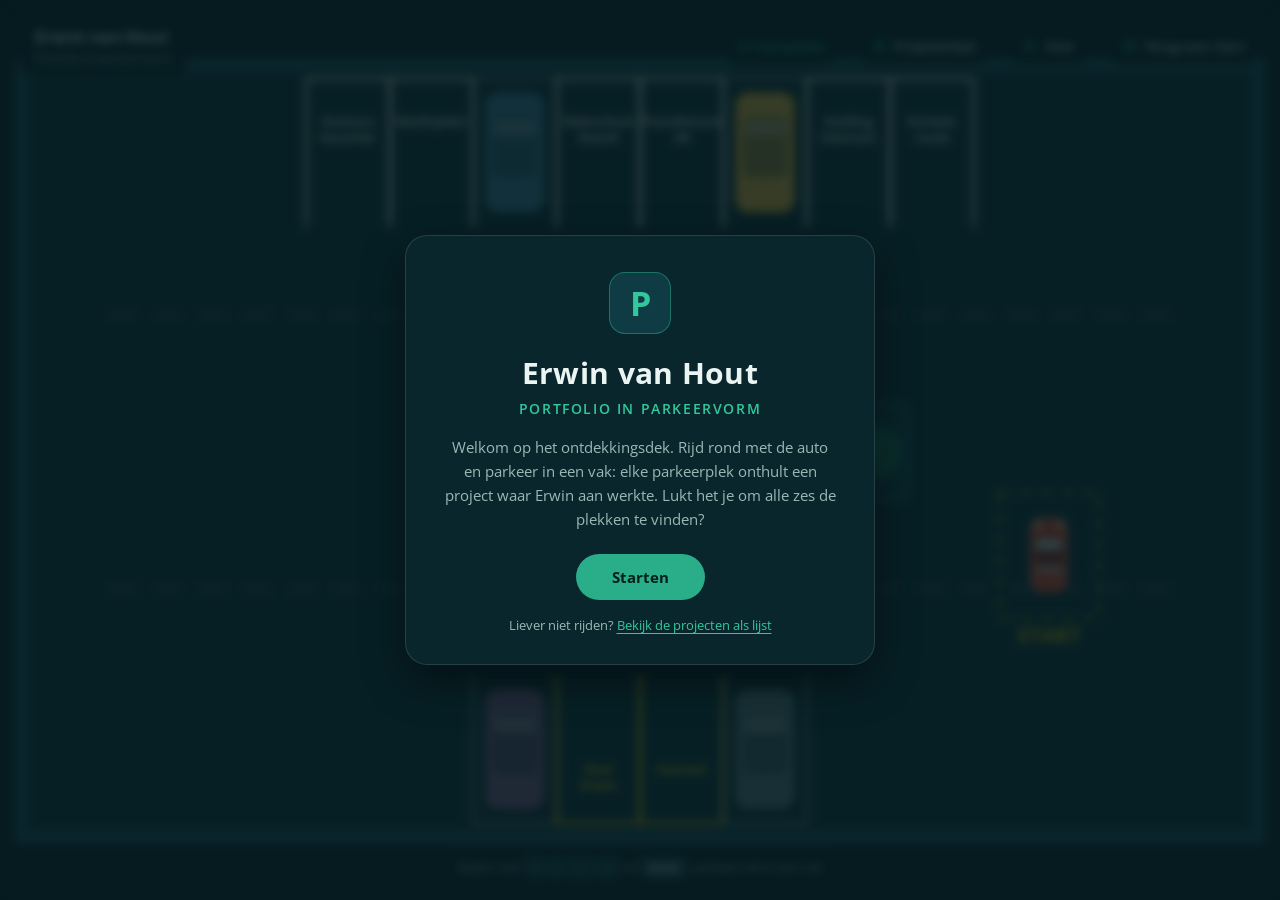
==== index.html @ 4b35030c "Portfolio-parkeerspel voor Erwin van Hout Verkennend parkeerspel als portfoliosite: rijd over een pa" ====
<!DOCTYPE html>
<html lang="nl">
<head>
  <meta charset="UTF-8">
  <meta name="viewport" content="width=device-width, initial-scale=1.0, viewport-fit=cover">
  <title>Erwin van Hout | Portfolio in parkeervorm</title>
  <meta name="description" content="Portfolio van Erwin van Hout. Rijd rond op het parkeerdek, parkeer in een vak en ontdek per plek een parkeerproject.">
  <link rel="icon" href="data:image/svg+xml,%3Csvg xmlns='http://www.w3.org/2000/svg' viewBox='0 0 64 64'%3E%3Crect width='64' height='64' rx='14' fill='%2309262d'/%3E%3Ctext x='32' y='44' font-family='Arial' font-size='36' font-weight='700' fill='%232aad89' text-anchor='middle'%3EP%3C/text%3E%3C/svg%3E">
  <link rel="preconnect" href="https://fonts.googleapis.com">
  <link rel="preconnect" href="https://fonts.gstatic.com" crossorigin>
  <link href="https://fonts.googleapis.com/css2?family=Open+Sans:wght@400;600;700&display=swap" rel="stylesheet">
  <link rel="stylesheet" href="css/style.css">
</head>
<body>

  <canvas id="scene"></canvas>

  <header class="topbar">
    <div class="brand">
      <strong>Erwin van Hout</strong>
      <span>Portfolio in parkeervorm</span>
    </div>
    <div class="spacer"></div>
    <span class="pill progress" id="progress">0 / 6 projecten</span>
    <button class="pill" id="btn-list" type="button">
      <svg viewBox="0 0 24 24" fill="none" stroke-width="2.4" stroke-linecap="round"><path d="M8 6h13M8 12h13M8 18h13M3.5 6h.01M3.5 12h.01M3.5 18h.01"/></svg>
      <span class="pill-label">Projectenlijst</span>
    </button>
    <button class="pill" id="btn-over" type="button">
      <svg viewBox="0 0 24 24" fill="none" stroke-width="2.4" stroke-linecap="round"><circle cx="12" cy="8" r="3.4"/><path d="M5 20c.8-3.6 3.6-5.4 7-5.4s6.2 1.8 7 5.4"/></svg>
      <span class="pill-label">Over</span>
    </button>
    <button class="pill" id="btn-reset" type="button" title="Auto terug naar start (R)">
      <svg viewBox="0 0 24 24" fill="none" stroke-width="2.4" stroke-linecap="round" stroke-linejoin="round"><path d="M20 11a8 8 0 1 0 .4 4"/><path d="M20 4v7h-7"/></svg>
      <span class="pill-label">Terug naar start</span>
    </button>
  </header>

  <div class="hintbar">
    <span class="hint-keys">Rijden met <kbd>&#8593;</kbd><kbd>&#8595;</kbd><kbd>&#8592;</kbd><kbd>&#8594;</kbd> of <kbd>WASD</kbd>, parkeer stil in een vak</span>
    <span class="hint-touch">Rijd met de knoppen en parkeer stil in een vak</span>
  </div>

  <div class="touch-controls">
    <div class="tc-group">
      <button class="tc-btn" id="tc-left" type="button" aria-label="Stuur links">
        <svg viewBox="0 0 24 24" fill="none" stroke-width="2.6" stroke-linecap="round" stroke-linejoin="round"><path d="M15 5l-7 7 7 7"/></svg>
      </button>
      <button class="tc-btn" id="tc-right" type="button" aria-label="Stuur rechts">
        <svg viewBox="0 0 24 24" fill="none" stroke-width="2.6" stroke-linecap="round" stroke-linejoin="round"><path d="M9 5l7 7-7 7"/></svg>
      </button>
    </div>
    <div class="tc-group">
      <button class="tc-btn" id="tc-down" type="button" aria-label="Achteruit">
        <svg viewBox="0 0 24 24" fill="none" stroke-width="2.6" stroke-linecap="round" stroke-linejoin="round"><path d="M5 9l7 7 7-7"/></svg>
      </button>
      <button class="tc-btn" id="tc-up" type="button" aria-label="Vooruit">
        <svg viewBox="0 0 24 24" fill="none" stroke-width="2.6" stroke-linecap="round" stroke-linejoin="round"><path d="M5 15l7-7 7 7"/></svg>
      </button>
    </div>
  </div>

  <div class="intro" id="intro">
    <div class="intro-card">
      <div class="intro-p">P</div>
      <h1>Erwin van Hout</h1>
      <p class="intro-sub">Portfolio in parkeervorm</p>
      <p class="uitleg">Welkom op het ontdekkingsdek. Rijd rond met de auto en parkeer in een vak: elke parkeerplek onthult een project waar Erwin aan werkte. Lukt het je om alle zes de plekken te vinden?</p>
      <button class="btn-primary" id="btn-start" type="button">Starten</button>
      <span class="intro-alt">Liever niet rijden? <a href="#" id="intro-list">Bekijk de projecten als lijst</a></span>
    </div>
  </div>

  <div class="backdrop" id="backdrop" hidden>

    <div class="modal" id="modal-project" hidden>
      <button class="modal-close" type="button" data-close aria-label="Sluiten">
        <svg viewBox="0 0 24 24" fill="none" stroke-width="2.6" stroke-linecap="round"><path d="M5 5l14 14M19 5L5 19"/></svg>
      </button>
      <h2 id="proj-titel"></h2>
      <p class="meta" id="proj-meta"></p>
      <span class="rol" id="proj-rol"></span>
      <p class="tekst" id="proj-tekst"></p>
      <div class="chips" id="proj-tags"></div>
      <div class="doorrijden">
        <button class="btn-primary" type="button" data-close>Verder rijden</button>
      </div>
    </div>

    <div class="modal" id="modal-list" hidden>
      <button class="modal-close" type="button" data-close aria-label="Sluiten">
        <svg viewBox="0 0 24 24" fill="none" stroke-width="2.6" stroke-linecap="round"><path d="M5 5l14 14M19 5L5 19"/></svg>
      </button>
      <h2>Projecten</h2>
      <p class="meta">Klik op een project voor meer informatie</p>
      <ul id="project-list"></ul>
    </div>

    <div class="modal" id="modal-over" hidden>
      <button class="modal-close" type="button" data-close aria-label="Sluiten">
        <svg viewBox="0 0 24 24" fill="none" stroke-width="2.6" stroke-linecap="round"><path d="M5 5l14 14M19 5L5 19"/></svg>
      </button>
      <h2>Over Erwin</h2>
      <p class="tekst" id="over-tekst"></p>
      <div class="doorrijden">
        <button class="btn-primary" type="button" data-close>Verder rijden</button>
      </div>
    </div>

    <div class="modal" id="modal-contact" hidden>
      <button class="modal-close" type="button" data-close aria-label="Sluiten">
        <svg viewBox="0 0 24 24" fill="none" stroke-width="2.6" stroke-linecap="round"><path d="M5 5l14 14M19 5L5 19"/></svg>
      </button>
      <h2>Contact</h2>
      <p class="tekst" id="contact-tekst"></p>
      <div class="doorrijden">
        <button class="btn-primary" type="button" data-close>Verder rijden</button>
      </div>
    </div>

  </div>

  <div class="toast" id="toast" hidden>Alle projecten bekeken, bedankt voor je bezoek</div>

  <script src="js/projects.js"></script>
  <script src="js/game.js"></script>
</body>
</html>
---- css/style.css ----
:root {
  --petrol: #09262d;
  --petrol-deep: #061b21;
  --petrol-2: #0f3b45;
  --mint: #2aad89;
  --mint-bright: #33c79c;
  --yellow: #ffda00;
  --spark-red: #de4528;
  --text: #eaf4f2;
  --muted: #9db8b4;
  --line: rgba(255, 255, 255, 0.12);
  --radius: 16px;
  --shadow: 0 16px 44px rgba(0, 0, 0, 0.45);
}

* { box-sizing: border-box; }
html, body {
  margin: 0;
  padding: 0;
  height: 100%;
  overflow: hidden;
}

body {
  font-family: "Open Sans", -apple-system, BlinkMacSystemFont, "Segoe UI", Roboto, Helvetica, Arial, sans-serif;
  background: var(--petrol-deep);
  color: var(--text);
  -webkit-font-smoothing: antialiased;
}

#scene {
  position: fixed;
  inset: 0;
  width: 100%;
  height: 100%;
  display: block;
  touch-action: none;
}

/* ---------- bovenbalk ---------- */
.topbar {
  position: fixed;
  top: 0;
  left: 0;
  right: 0;
  display: flex;
  align-items: center;
  gap: 12px;
  padding: 14px 18px;
  pointer-events: none;
  z-index: 20;
}

.brand {
  display: flex;
  flex-direction: column;
  gap: 1px;
  pointer-events: auto;
  background: rgba(6, 27, 33, 0.82);
  border: 1px solid var(--line);
  border-radius: var(--radius);
  padding: 10px 16px;
  backdrop-filter: blur(6px);
}

.brand strong {
  font-size: 17px;
  letter-spacing: 0.2px;
}

.brand span {
  font-size: 12px;
  color: var(--muted);
}

.topbar .spacer { flex: 1; }

.pill {
  pointer-events: auto;
  display: inline-flex;
  align-items: center;
  gap: 8px;
  background: rgba(6, 27, 33, 0.82);
  border: 1px solid var(--line);
  border-radius: 999px;
  color: var(--text);
  font: 600 13px "Open Sans", sans-serif;
  padding: 10px 16px;
  cursor: pointer;
  backdrop-filter: blur(6px);
  transition: border-color 0.15s ease, background 0.15s ease;
}

.pill:hover {
  border-color: var(--mint);
  background: rgba(15, 59, 69, 0.9);
}

.pill svg {
  width: 15px;
  height: 15px;
  stroke: var(--mint-bright);
}

.pill.progress {
  cursor: default;
  color: var(--mint-bright);
}

.pill.progress:hover { border-color: var(--line); background: rgba(6, 27, 33, 0.82); }

/* ---------- hintbalk ---------- */
.hintbar {
  position: fixed;
  bottom: 14px;
  left: 50%;
  transform: translateX(-50%);
  background: rgba(6, 27, 33, 0.82);
  border: 1px solid var(--line);
  border-radius: 999px;
  padding: 9px 18px;
  font-size: 12.5px;
  color: var(--muted);
  z-index: 20;
  white-space: nowrap;
  backdrop-filter: blur(6px);
}

.hintbar kbd {
  font-family: inherit;
  font-size: 11px;
  font-weight: 700;
  color: var(--text);
  background: var(--petrol-2);
  border: 1px solid rgba(255, 255, 255, 0.18);
  border-radius: 5px;
  padding: 2px 6px;
  margin: 0 1px;
}

.hint-touch { display: none; }

/* ---------- aanraakbediening ---------- */
.touch-controls {
  display: none;
  position: fixed;
  bottom: 64px;
  left: 0;
  right: 0;
  z-index: 20;
  pointer-events: none;
  justify-content: space-between;
  padding: 0 22px;
}

.tc-group {
  display: flex;
  gap: 14px;
}

.tc-btn {
  pointer-events: auto;
  width: 64px;
  height: 64px;
  border-radius: 50%;
  border: 1px solid rgba(255, 255, 255, 0.22);
  background: rgba(9, 38, 45, 0.75);
  color: var(--text);
  display: flex;
  align-items: center;
  justify-content: center;
  touch-action: none;
  -webkit-user-select: none;
  user-select: none;
}

.tc-btn:active {
  background: rgba(42, 173, 137, 0.45);
  border-color: var(--mint-bright);
}

.tc-btn svg {
  width: 26px;
  height: 26px;
  stroke: var(--text);
  pointer-events: none;
}

@media (pointer: coarse) {
  .touch-controls { display: flex; }
  .hint-keys { display: none; }
  .hint-touch { display: inline; }
}

/* ---------- intro ---------- */
.intro {
  position: fixed;
  inset: 0;
  z-index: 40;
  display: flex;
  align-items: center;
  justify-content: center;
  background: rgba(6, 27, 33, 0.78);
  backdrop-filter: blur(5px);
  padding: 20px;
}

.intro-card {
  max-width: 470px;
  background: var(--petrol);
  border: 1px solid var(--line);
  border-radius: 22px;
  box-shadow: var(--shadow);
  padding: 36px 38px 30px;
  text-align: center;
}

.intro-p {
  width: 62px;
  height: 62px;
  margin: 0 auto 18px;
  border-radius: 16px;
  background: var(--petrol-2);
  border: 1px solid rgba(42, 173, 137, 0.5);
  display: flex;
  align-items: center;
  justify-content: center;
  font-size: 34px;
  font-weight: 700;
  color: var(--mint-bright);
}

.intro-card h1 {
  margin: 0 0 6px;
  font-size: 30px;
  letter-spacing: 0.3px;
}

.intro-sub {
  margin: 0 0 18px;
  color: var(--mint-bright);
  font-size: 14px;
  font-weight: 600;
  text-transform: uppercase;
  letter-spacing: 1.6px;
}

.intro-card p.uitleg {
  margin: 0 0 22px;
  color: var(--muted);
  font-size: 14.5px;
  line-height: 1.65;
}

.btn-primary {
  display: inline-block;
  background: var(--mint);
  color: #05201a;
  border: none;
  border-radius: 999px;
  font: 700 15px "Open Sans", sans-serif;
  padding: 13px 36px;
  cursor: pointer;
  transition: background 0.15s ease, transform 0.1s ease;
}

.btn-primary:hover { background: var(--mint-bright); }
.btn-primary:active { transform: scale(0.97); }

.intro-alt {
  display: block;
  margin-top: 16px;
  font-size: 13px;
  color: var(--muted);
}

.intro-alt a {
  color: var(--mint-bright);
  text-decoration: underline;
  text-underline-offset: 3px;
}

/* ---------- modals ---------- */
.backdrop {
  position: fixed;
  inset: 0;
  z-index: 30;
  background: rgba(4, 16, 20, 0.62);
  backdrop-filter: blur(3px);
  display: flex;
  align-items: center;
  justify-content: center;
  padding: 20px;
}

.modal {
  width: 100%;
  max-width: 460px;
  max-height: 84vh;
  overflow-y: auto;
  background: var(--petrol);
  border: 1px solid var(--line);
  border-radius: 20px;
  box-shadow: var(--shadow);
  padding: 26px 28px 24px;
  position: relative;
}

.modal h2 {
  margin: 0 0 4px;
  font-size: 21px;
  padding-right: 34px;
}

.modal .meta {
  color: var(--mint-bright);
  font-size: 13px;
  font-weight: 600;
  margin: 0 0 14px;
}

.modal .rol {
  display: inline-block;
  font-size: 12px;
  font-weight: 700;
  text-transform: uppercase;
  letter-spacing: 1px;
  color: var(--yellow);
  margin: 0 0 10px;
}

.modal p.tekst {
  margin: 0 0 16px;
  font-size: 14.5px;
  line-height: 1.7;
  color: var(--text);
}

.chips { display: flex; flex-wrap: wrap; gap: 8px; }

.chip {
  font-size: 12px;
  font-weight: 600;
  color: var(--mint-bright);
  background: rgba(42, 173, 137, 0.12);
  border: 1px solid rgba(42, 173, 137, 0.4);
  border-radius: 999px;
  padding: 4px 12px;
}

.chip-warn {
  color: var(--yellow);
  background: rgba(255, 218, 0, 0.08);
  border-color: rgba(255, 218, 0, 0.4);
}

.modal-close {
  position: absolute;
  top: 14px;
  right: 14px;
  width: 34px;
  height: 34px;
  border-radius: 50%;
  border: 1px solid var(--line);
  background: transparent;
  color: var(--muted);
  cursor: pointer;
  display: flex;
  align-items: center;
  justify-content: center;
}

.modal-close:hover { border-color: var(--mint); color: var(--text); }
.modal-close svg { width: 14px; height: 14px; stroke: currentColor; }

.modal .doorrijden {
  margin-top: 18px;
  text-align: right;
}

/* projectenlijst */
#project-list {
  list-style: none;
  margin: 12px 0 0;
  padding: 0;
  display: flex;
  flex-direction: column;
  gap: 8px;
}

.list-item {
  width: 100%;
  display: flex;
  justify-content: space-between;
  align-items: center;
  gap: 12px;
  text-align: left;
  background: var(--petrol-2);
  border: 1px solid var(--line);
  border-radius: 12px;
  color: var(--text);
  font: 600 14px "Open Sans", sans-serif;
  padding: 13px 16px;
  cursor: pointer;
  transition: border-color 0.15s ease;
}

.list-item:hover { border-color: var(--mint); }

.list-meta {
  flex-shrink: 0;
  font-size: 12px;
  font-weight: 600;
  color: var(--muted);
}

.list-done { color: var(--mint-bright); }

/* ---------- melding ---------- */
.toast {
  position: fixed;
  top: 76px;
  left: 50%;
  transform: translateX(-50%);
  z-index: 35;
  background: var(--mint);
  color: #05201a;
  font: 700 14px "Open Sans", sans-serif;
  border-radius: 999px;
  padding: 12px 24px;
  box-shadow: var(--shadow);
}

[hidden] { display: none !important; }

@media (max-width: 640px) {
  .topbar { flex-wrap: wrap; row-gap: 8px; }
  .brand strong { font-size: 14px; white-space: nowrap; }
  .brand span { display: none; }
  .pill { padding: 9px 12px; font-size: 12px; }
  .pill .pill-label { display: none; }
  .intro-card { padding: 28px 24px 24px; }
  .intro-card h1 { font-size: 24px; }
}
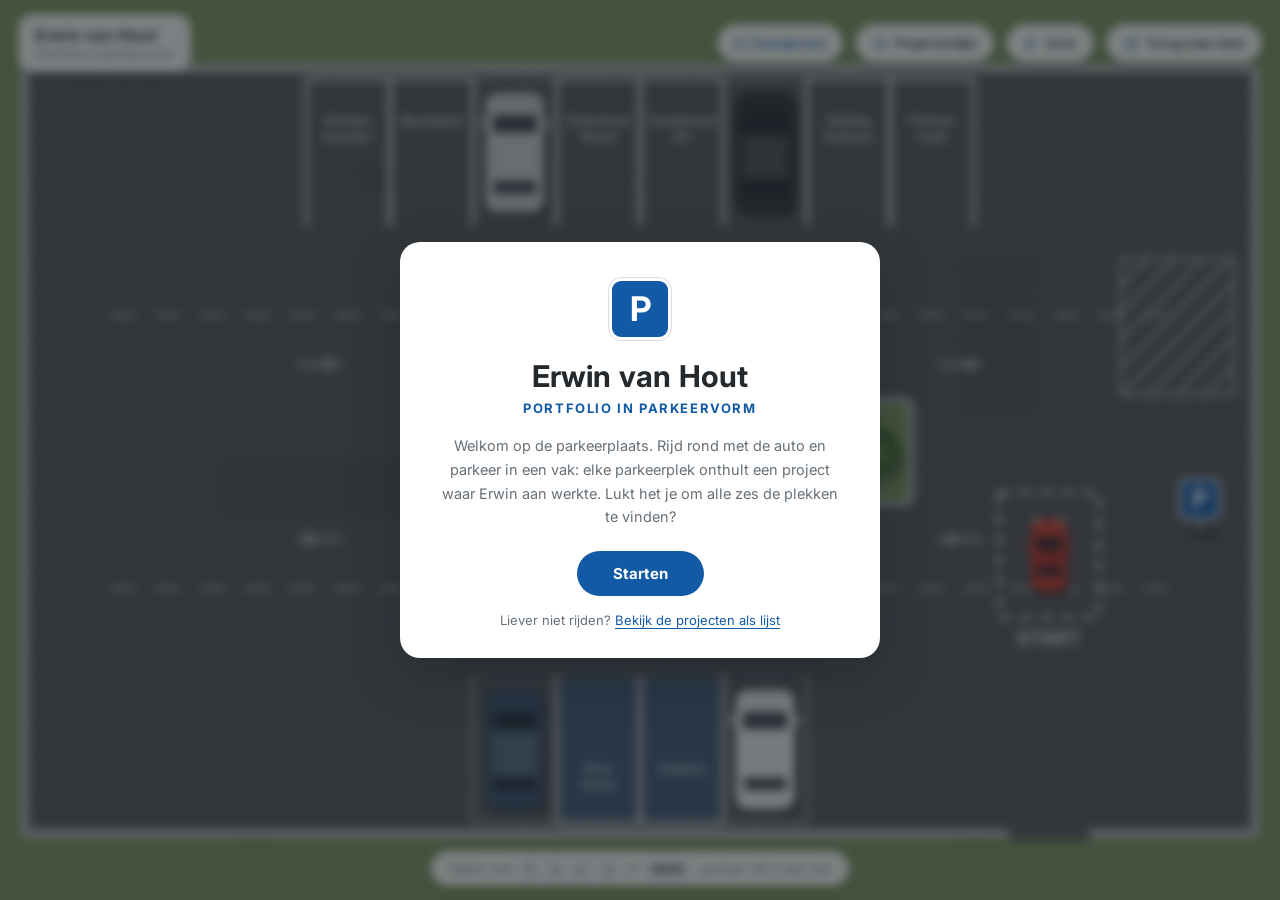
==== commit b73c5e9b: "Realistische stijl en uitgebreide projectpagina's Eigen visuele identiteit los van parkeerpuzzel: gr" ====
--- a/index.html
+++ b/index.html
@@ -4,11 +4,11 @@
   <meta charset="UTF-8">
   <meta name="viewport" content="width=device-width, initial-scale=1.0, viewport-fit=cover">
   <title>Erwin van Hout | Portfolio in parkeervorm</title>
-  <meta name="description" content="Portfolio van Erwin van Hout. Rijd rond op het parkeerdek, parkeer in een vak en ontdek per plek een parkeerproject.">
-  <link rel="icon" href="data:image/svg+xml,%3Csvg xmlns='http://www.w3.org/2000/svg' viewBox='0 0 64 64'%3E%3Crect width='64' height='64' rx='14' fill='%2309262d'/%3E%3Ctext x='32' y='44' font-family='Arial' font-size='36' font-weight='700' fill='%232aad89' text-anchor='middle'%3EP%3C/text%3E%3C/svg%3E">
+  <meta name="description" content="Portfolio van Erwin van Hout. Rijd rond over de parkeerplaats, parkeer in een vak en ontdek per plek een parkeerproject.">
+  <link rel="icon" href="data:image/svg+xml,%3Csvg xmlns='http://www.w3.org/2000/svg' viewBox='0 0 64 64'%3E%3Crect width='64' height='64' rx='12' fill='%231259a6'/%3E%3Ctext x='32' y='45' font-family='Arial' font-size='38' font-weight='700' fill='%23ffffff' text-anchor='middle'%3EP%3C/text%3E%3C/svg%3E">
   <link rel="preconnect" href="https://fonts.googleapis.com">
   <link rel="preconnect" href="https://fonts.gstatic.com" crossorigin>
-  <link href="https://fonts.googleapis.com/css2?family=Open+Sans:wght@400;600;700&display=swap" rel="stylesheet">
+  <link href="https://fonts.googleapis.com/css2?family=Inter:wght@400;500;600;700&display=swap" rel="stylesheet">
   <link rel="stylesheet" href="css/style.css">
 </head>
 <body>
@@ -65,7 +65,7 @@
       <div class="intro-p">P</div>
       <h1>Erwin van Hout</h1>
       <p class="intro-sub">Portfolio in parkeervorm</p>
-      <p class="uitleg">Welkom op het ontdekkingsdek. Rijd rond met de auto en parkeer in een vak: elke parkeerplek onthult een project waar Erwin aan werkte. Lukt het je om alle zes de plekken te vinden?</p>
+      <p class="uitleg">Welkom op de parkeerplaats. Rijd rond met de auto en parkeer in een vak: elke parkeerplek onthult een project waar Erwin aan werkte. Lukt het je om alle zes de plekken te vinden?</p>
       <button class="btn-primary" id="btn-start" type="button">Starten</button>
       <span class="intro-alt">Liever niet rijden? <a href="#" id="intro-list">Bekijk de projecten als lijst</a></span>
     </div>
@@ -73,17 +73,35 @@
 
   <div class="backdrop" id="backdrop" hidden>
 
-    <div class="modal" id="modal-project" hidden>
+    <div class="modal modal-wide" id="modal-project" hidden>
       <button class="modal-close" type="button" data-close aria-label="Sluiten">
         <svg viewBox="0 0 24 24" fill="none" stroke-width="2.6" stroke-linecap="round"><path d="M5 5l14 14M19 5L5 19"/></svg>
       </button>
-      <h2 id="proj-titel"></h2>
-      <p class="meta" id="proj-meta"></p>
-      <span class="rol" id="proj-rol"></span>
-      <p class="tekst" id="proj-tekst"></p>
-      <div class="chips" id="proj-tags"></div>
-      <div class="doorrijden">
-        <button class="btn-primary" type="button" data-close>Verder rijden</button>
+      <div class="proj-hero">
+        <div class="proj-icon" id="proj-icon"></div>
+        <div>
+          <span class="rol" id="proj-rol"></span>
+          <h2 id="proj-titel"></h2>
+          <p class="meta" id="proj-meta"></p>
+        </div>
+      </div>
+      <div class="proj-body">
+        <p class="lead" id="proj-intro"></p>
+        <dl class="facts" id="proj-facts"></dl>
+        <h3>De opgave</h3>
+        <p class="blok" id="proj-opgave"></p>
+        <h3>De aanpak</h3>
+        <p class="blok" id="proj-aanpak"></p>
+        <h3>Het resultaat</h3>
+        <p class="blok" id="proj-resultaat"></p>
+        <h3>Kenmerken</h3>
+        <ul class="kenmerken" id="proj-kenmerken"></ul>
+        <div class="chips" id="proj-tags"></div>
+        <div class="proj-nav">
+          <button class="btn-ghost" id="proj-prev" type="button">Vorig project</button>
+          <button class="btn-primary" type="button" data-close>Verder rijden</button>
+          <button class="btn-ghost" id="proj-next" type="button">Volgend project</button>
+        </div>
       </div>
     </div>
 
--- a/css/style.css
+++ b/css/style.css
@@ -1,16 +1,18 @@
 :root {
-  --petrol: #09262d;
-  --petrol-deep: #061b21;
-  --petrol-2: #0f3b45;
-  --mint: #2aad89;
-  --mint-bright: #33c79c;
-  --yellow: #ffda00;
-  --spark-red: #de4528;
-  --text: #eaf4f2;
-  --muted: #9db8b4;
-  --line: rgba(255, 255, 255, 0.12);
-  --radius: 16px;
-  --shadow: 0 16px 44px rgba(0, 0, 0, 0.45);
+  --blauw: #1259a6;
+  --blauw-donker: #0d4278;
+  --blauw-licht: #e8f0f9;
+  --tekst: #24292e;
+  --gedempt: #667077;
+  --kaart: #ffffff;
+  --lijn: #d9dee2;
+  --veld: #f1f3f5;
+  --geel-warn: #fdf3d4;
+  --geel-warn-rand: #e3c25e;
+  --geel-warn-tekst: #7d6216;
+  --radius: 14px;
+  --shadow: 0 18px 50px rgba(15, 23, 32, 0.28);
+  --shadow-sm: 0 4px 14px rgba(15, 23, 32, 0.14);
 }
 
 * { box-sizing: border-box; }
@@ -22,9 +24,9 @@
 }
 
 body {
-  font-family: "Open Sans", -apple-system, BlinkMacSystemFont, "Segoe UI", Roboto, Helvetica, Arial, sans-serif;
-  background: var(--petrol-deep);
-  color: var(--text);
+  font-family: "Inter", -apple-system, BlinkMacSystemFont, "Segoe UI", Roboto, Helvetica, Arial, sans-serif;
+  background: #79945c;
+  color: var(--tekst);
   -webkit-font-smoothing: antialiased;
 }
 
@@ -56,21 +58,21 @@
   flex-direction: column;
   gap: 1px;
   pointer-events: auto;
-  background: rgba(6, 27, 33, 0.82);
-  border: 1px solid var(--line);
+  background: rgba(255, 255, 255, 0.94);
+  border: 1px solid var(--lijn);
   border-radius: var(--radius);
   padding: 10px 16px;
-  backdrop-filter: blur(6px);
+  box-shadow: var(--shadow-sm);
 }
 
 .brand strong {
-  font-size: 17px;
+  font-size: 16px;
   letter-spacing: 0.2px;
 }
 
 .brand span {
   font-size: 12px;
-  color: var(--muted);
+  color: var(--gedempt);
 }
 
 .topbar .spacer { flex: 1; }
@@ -80,34 +82,34 @@
   display: inline-flex;
   align-items: center;
   gap: 8px;
-  background: rgba(6, 27, 33, 0.82);
-  border: 1px solid var(--line);
+  background: rgba(255, 255, 255, 0.94);
+  border: 1px solid var(--lijn);
   border-radius: 999px;
-  color: var(--text);
-  font: 600 13px "Open Sans", sans-serif;
+  color: var(--tekst);
+  font: 600 13px "Inter", sans-serif;
   padding: 10px 16px;
   cursor: pointer;
-  backdrop-filter: blur(6px);
+  box-shadow: var(--shadow-sm);
   transition: border-color 0.15s ease, background 0.15s ease;
 }
 
 .pill:hover {
-  border-color: var(--mint);
-  background: rgba(15, 59, 69, 0.9);
+  border-color: var(--blauw);
+  background: #ffffff;
 }
 
 .pill svg {
   width: 15px;
   height: 15px;
-  stroke: var(--mint-bright);
+  stroke: var(--blauw);
 }
 
 .pill.progress {
   cursor: default;
-  color: var(--mint-bright);
-}
-
-.pill.progress:hover { border-color: var(--line); background: rgba(6, 27, 33, 0.82); }
+  color: var(--blauw);
+}
+
+.pill.progress:hover { border-color: var(--lijn); background: rgba(255, 255, 255, 0.94); }
 
 /* ---------- hintbalk ---------- */
 .hintbar {
@@ -115,24 +117,25 @@
   bottom: 14px;
   left: 50%;
   transform: translateX(-50%);
-  background: rgba(6, 27, 33, 0.82);
-  border: 1px solid var(--line);
+  background: rgba(255, 255, 255, 0.94);
+  border: 1px solid var(--lijn);
   border-radius: 999px;
   padding: 9px 18px;
   font-size: 12.5px;
-  color: var(--muted);
+  color: var(--gedempt);
   z-index: 20;
   white-space: nowrap;
-  backdrop-filter: blur(6px);
+  box-shadow: var(--shadow-sm);
 }
 
 .hintbar kbd {
   font-family: inherit;
   font-size: 11px;
   font-weight: 700;
-  color: var(--text);
-  background: var(--petrol-2);
-  border: 1px solid rgba(255, 255, 255, 0.18);
+  color: var(--tekst);
+  background: var(--veld);
+  border: 1px solid var(--lijn);
+  border-bottom-width: 2px;
   border-radius: 5px;
   padding: 2px 6px;
   margin: 0 1px;
@@ -163,26 +166,29 @@
   width: 64px;
   height: 64px;
   border-radius: 50%;
-  border: 1px solid rgba(255, 255, 255, 0.22);
-  background: rgba(9, 38, 45, 0.75);
-  color: var(--text);
+  border: 1px solid var(--lijn);
+  background: rgba(255, 255, 255, 0.88);
+  color: var(--tekst);
   display: flex;
   align-items: center;
   justify-content: center;
+  box-shadow: var(--shadow-sm);
   touch-action: none;
   -webkit-user-select: none;
   user-select: none;
 }
 
 .tc-btn:active {
-  background: rgba(42, 173, 137, 0.45);
-  border-color: var(--mint-bright);
-}
+  background: var(--blauw);
+  border-color: var(--blauw-donker);
+}
+
+.tc-btn:active svg { stroke: #ffffff; }
 
 .tc-btn svg {
   width: 26px;
   height: 26px;
-  stroke: var(--text);
+  stroke: var(--tekst);
   pointer-events: none;
 }
 
@@ -200,16 +206,15 @@
   display: flex;
   align-items: center;
   justify-content: center;
-  background: rgba(6, 27, 33, 0.78);
+  background: rgba(24, 30, 36, 0.55);
   backdrop-filter: blur(5px);
   padding: 20px;
 }
 
 .intro-card {
-  max-width: 470px;
-  background: var(--petrol);
-  border: 1px solid var(--line);
-  border-radius: 22px;
+  max-width: 480px;
+  background: var(--kaart);
+  border-radius: 20px;
   box-shadow: var(--shadow);
   padding: 36px 38px 30px;
   text-align: center;
@@ -219,63 +224,64 @@
   width: 62px;
   height: 62px;
   margin: 0 auto 18px;
-  border-radius: 16px;
-  background: var(--petrol-2);
-  border: 1px solid rgba(42, 173, 137, 0.5);
+  border-radius: 12px;
+  background: var(--blauw);
+  border: 3px solid #ffffff;
+  outline: 1px solid var(--lijn);
   display: flex;
   align-items: center;
   justify-content: center;
   font-size: 34px;
   font-weight: 700;
-  color: var(--mint-bright);
+  color: #ffffff;
 }
 
 .intro-card h1 {
   margin: 0 0 6px;
   font-size: 30px;
-  letter-spacing: 0.3px;
+  letter-spacing: 0.2px;
 }
 
 .intro-sub {
   margin: 0 0 18px;
-  color: var(--mint-bright);
-  font-size: 14px;
-  font-weight: 600;
+  color: var(--blauw);
+  font-size: 13px;
+  font-weight: 700;
   text-transform: uppercase;
   letter-spacing: 1.6px;
 }
 
 .intro-card p.uitleg {
   margin: 0 0 22px;
-  color: var(--muted);
+  color: var(--gedempt);
   font-size: 14.5px;
   line-height: 1.65;
 }
 
 .btn-primary {
   display: inline-block;
-  background: var(--mint);
-  color: #05201a;
+  background: var(--blauw);
+  color: #ffffff;
   border: none;
   border-radius: 999px;
-  font: 700 15px "Open Sans", sans-serif;
+  font: 700 15px "Inter", sans-serif;
   padding: 13px 36px;
   cursor: pointer;
   transition: background 0.15s ease, transform 0.1s ease;
 }
 
-.btn-primary:hover { background: var(--mint-bright); }
+.btn-primary:hover { background: var(--blauw-donker); }
 .btn-primary:active { transform: scale(0.97); }
 
 .intro-alt {
   display: block;
   margin-top: 16px;
   font-size: 13px;
-  color: var(--muted);
+  color: var(--gedempt);
 }
 
 .intro-alt a {
-  color: var(--mint-bright);
+  color: var(--blauw);
   text-decoration: underline;
   text-underline-offset: 3px;
 }
@@ -285,7 +291,7 @@
   position: fixed;
   inset: 0;
   z-index: 30;
-  background: rgba(4, 16, 20, 0.62);
+  background: rgba(24, 30, 36, 0.5);
   backdrop-filter: blur(3px);
   display: flex;
   align-items: center;
@@ -295,16 +301,17 @@
 
 .modal {
   width: 100%;
-  max-width: 460px;
-  max-height: 84vh;
+  max-width: 470px;
+  max-height: 86vh;
   overflow-y: auto;
-  background: var(--petrol);
-  border: 1px solid var(--line);
-  border-radius: 20px;
+  background: var(--kaart);
+  border-radius: 18px;
   box-shadow: var(--shadow);
   padding: 26px 28px 24px;
   position: relative;
 }
+
+.modal-wide { max-width: 700px; padding: 0 0 24px; }
 
 .modal h2 {
   margin: 0 0 4px;
@@ -313,45 +320,16 @@
 }
 
 .modal .meta {
-  color: var(--mint-bright);
+  color: var(--blauw);
   font-size: 13px;
   font-weight: 600;
   margin: 0 0 14px;
-}
-
-.modal .rol {
-  display: inline-block;
-  font-size: 12px;
-  font-weight: 700;
-  text-transform: uppercase;
-  letter-spacing: 1px;
-  color: var(--yellow);
-  margin: 0 0 10px;
 }
 
 .modal p.tekst {
   margin: 0 0 16px;
   font-size: 14.5px;
   line-height: 1.7;
-  color: var(--text);
-}
-
-.chips { display: flex; flex-wrap: wrap; gap: 8px; }
-
-.chip {
-  font-size: 12px;
-  font-weight: 600;
-  color: var(--mint-bright);
-  background: rgba(42, 173, 137, 0.12);
-  border: 1px solid rgba(42, 173, 137, 0.4);
-  border-radius: 999px;
-  padding: 4px 12px;
-}
-
-.chip-warn {
-  color: var(--yellow);
-  background: rgba(255, 218, 0, 0.08);
-  border-color: rgba(255, 218, 0, 0.4);
 }
 
 .modal-close {
@@ -361,17 +339,193 @@
   width: 34px;
   height: 34px;
   border-radius: 50%;
-  border: 1px solid var(--line);
-  background: transparent;
-  color: var(--muted);
+  border: 1px solid var(--lijn);
+  background: var(--kaart);
+  color: var(--gedempt);
   cursor: pointer;
   display: flex;
   align-items: center;
   justify-content: center;
 }
 
-.modal-close:hover { border-color: var(--mint); color: var(--text); }
+.modal-close:hover { border-color: var(--blauw); color: var(--tekst); }
 .modal-close svg { width: 14px; height: 14px; stroke: currentColor; }
+
+.modal-wide .modal-close {
+  background: rgba(255, 255, 255, 0.16);
+  border-color: rgba(255, 255, 255, 0.5);
+  color: #ffffff;
+}
+
+.modal-wide .modal-close:hover { background: rgba(255, 255, 255, 0.3); color: #ffffff; }
+
+/* ---------- projectpagina ---------- */
+.proj-hero {
+  display: flex;
+  align-items: center;
+  gap: 18px;
+  background: linear-gradient(115deg, var(--blauw-donker), var(--blauw));
+  color: #ffffff;
+  padding: 26px 30px;
+  border-radius: 18px 18px 0 0;
+}
+
+.proj-icon {
+  flex-shrink: 0;
+  width: 62px;
+  height: 62px;
+  border-radius: 14px;
+  background: rgba(255, 255, 255, 0.14);
+  border: 1px solid rgba(255, 255, 255, 0.35);
+  display: flex;
+  align-items: center;
+  justify-content: center;
+  color: #ffffff;
+}
+
+.proj-icon svg { width: 36px; height: 36px; }
+
+.proj-hero .rol {
+  display: block;
+  font-size: 11.5px;
+  font-weight: 700;
+  text-transform: uppercase;
+  letter-spacing: 1.4px;
+  color: rgba(255, 255, 255, 0.75);
+  margin-bottom: 4px;
+}
+
+.proj-hero h2 {
+  margin: 0 0 3px;
+  font-size: 22px;
+  padding-right: 30px;
+}
+
+.proj-hero .meta {
+  margin: 0;
+  color: rgba(255, 255, 255, 0.85);
+  font-size: 13px;
+  font-weight: 500;
+}
+
+.proj-body { padding: 22px 30px 0; }
+
+.proj-body .lead {
+  margin: 0 0 18px;
+  font-size: 15.5px;
+  line-height: 1.65;
+  font-weight: 500;
+}
+
+.facts {
+  display: grid;
+  grid-template-columns: 1fr 1fr 1fr;
+  gap: 12px 18px;
+  margin: 0 0 22px;
+  padding: 16px 18px;
+  background: var(--veld);
+  border-radius: 12px;
+}
+
+.facts dt {
+  font-size: 10.5px;
+  font-weight: 700;
+  text-transform: uppercase;
+  letter-spacing: 0.9px;
+  color: var(--gedempt);
+  margin-bottom: 2px;
+}
+
+.facts dd {
+  margin: 0;
+  font-size: 13.5px;
+  font-weight: 600;
+}
+
+.facts div { min-width: 0; }
+
+.proj-body h3 {
+  margin: 0 0 6px;
+  font-size: 12px;
+  font-weight: 700;
+  text-transform: uppercase;
+  letter-spacing: 1.2px;
+  color: var(--blauw);
+}
+
+.proj-body p.blok {
+  margin: 0 0 18px;
+  font-size: 14.5px;
+  line-height: 1.7;
+}
+
+.kenmerken {
+  list-style: none;
+  margin: 0 0 20px;
+  padding: 0;
+  display: grid;
+  grid-template-columns: 1fr 1fr;
+  gap: 8px 18px;
+}
+
+.kenmerken li {
+  position: relative;
+  padding-left: 20px;
+  font-size: 13.5px;
+  line-height: 1.5;
+}
+
+.kenmerken li::before {
+  content: "";
+  position: absolute;
+  left: 0;
+  top: 6px;
+  width: 8px;
+  height: 8px;
+  border-radius: 2px;
+  background: var(--blauw);
+}
+
+.chips { display: flex; flex-wrap: wrap; gap: 8px; }
+
+.chip {
+  font-size: 12px;
+  font-weight: 600;
+  color: var(--gedempt);
+  background: var(--veld);
+  border: 1px solid var(--lijn);
+  border-radius: 999px;
+  padding: 4px 12px;
+}
+
+.chip-warn {
+  color: var(--geel-warn-tekst);
+  background: var(--geel-warn);
+  border-color: var(--geel-warn-rand);
+}
+
+.proj-nav {
+  display: flex;
+  align-items: center;
+  justify-content: space-between;
+  gap: 10px;
+  margin-top: 22px;
+  padding-top: 18px;
+  border-top: 1px solid var(--lijn);
+}
+
+.btn-ghost {
+  background: var(--kaart);
+  border: 1px solid var(--lijn);
+  border-radius: 999px;
+  color: var(--tekst);
+  font: 600 13px "Inter", sans-serif;
+  padding: 10px 18px;
+  cursor: pointer;
+  transition: border-color 0.15s ease;
+}
+
+.btn-ghost:hover { border-color: var(--blauw); }
 
 .modal .doorrijden {
   margin-top: 18px;
@@ -395,26 +549,26 @@
   align-items: center;
   gap: 12px;
   text-align: left;
-  background: var(--petrol-2);
-  border: 1px solid var(--line);
+  background: var(--kaart);
+  border: 1px solid var(--lijn);
   border-radius: 12px;
-  color: var(--text);
-  font: 600 14px "Open Sans", sans-serif;
+  color: var(--tekst);
+  font: 600 14px "Inter", sans-serif;
   padding: 13px 16px;
   cursor: pointer;
-  transition: border-color 0.15s ease;
-}
-
-.list-item:hover { border-color: var(--mint); }
+  transition: border-color 0.15s ease, background 0.15s ease;
+}
+
+.list-item:hover { border-color: var(--blauw); background: var(--blauw-licht); }
 
 .list-meta {
   flex-shrink: 0;
   font-size: 12px;
   font-weight: 600;
-  color: var(--muted);
-}
-
-.list-done { color: var(--mint-bright); }
+  color: var(--gedempt);
+}
+
+.list-done { color: var(--blauw); }
 
 /* ---------- melding ---------- */
 .toast {
@@ -423,9 +577,9 @@
   left: 50%;
   transform: translateX(-50%);
   z-index: 35;
-  background: var(--mint);
-  color: #05201a;
-  font: 700 14px "Open Sans", sans-serif;
+  background: var(--blauw);
+  color: #ffffff;
+  font: 600 14px "Inter", sans-serif;
   border-radius: 999px;
   padding: 12px 24px;
   box-shadow: var(--shadow);
@@ -441,4 +595,9 @@
   .pill .pill-label { display: none; }
   .intro-card { padding: 28px 24px 24px; }
   .intro-card h1 { font-size: 24px; }
-}
+  .proj-hero { padding: 22px 20px; }
+  .proj-body { padding: 18px 20px 0; }
+  .facts { grid-template-columns: 1fr 1fr; }
+  .kenmerken { grid-template-columns: 1fr; }
+  .proj-nav { flex-wrap: wrap; }
+}
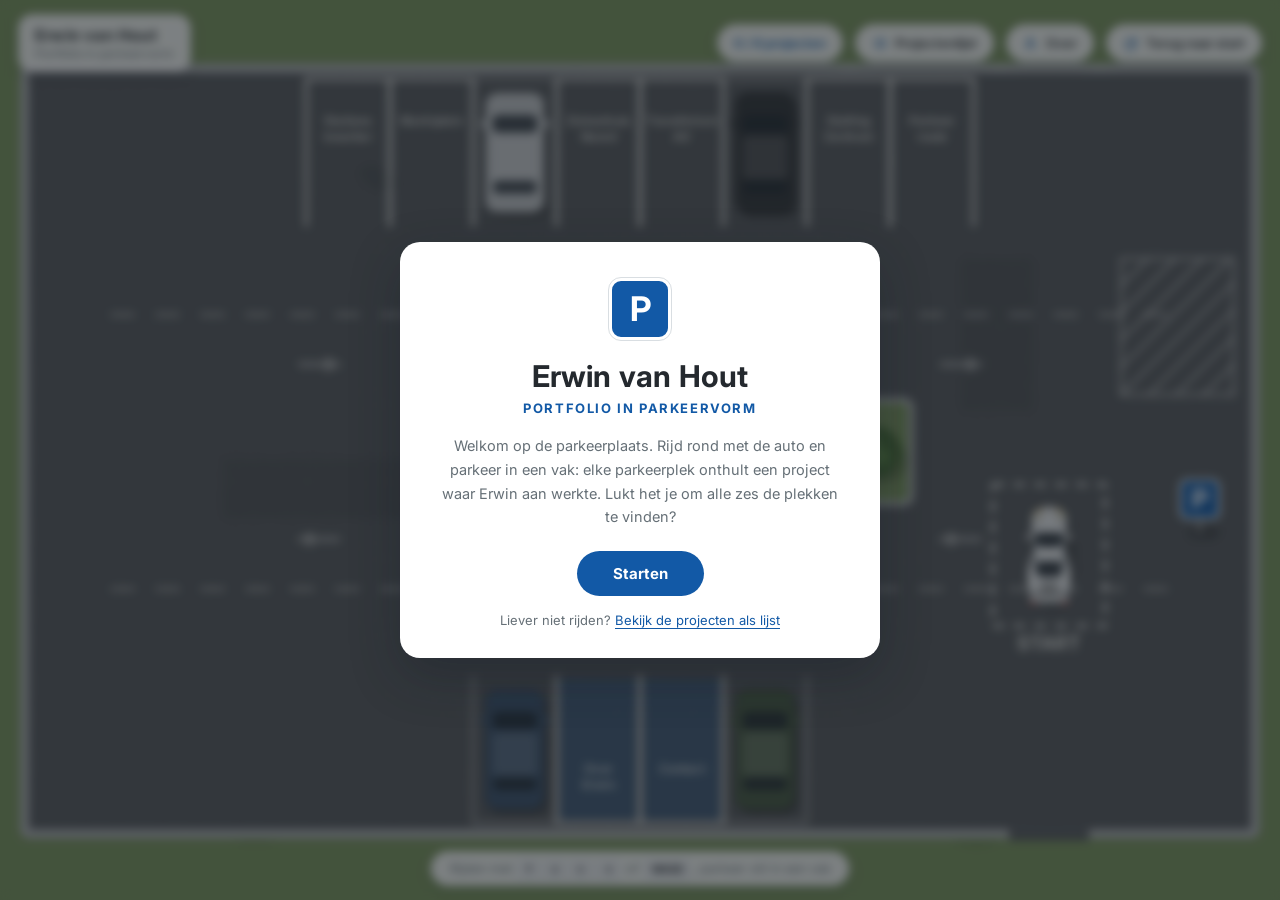
==== commit 7e07913c: "Verfijn de 911 en bereid hosting op erwinvanhout.nl voor De 911 kreeg een smallere achterkant en sta" ====
--- a/index.html
+++ b/index.html
@@ -5,6 +5,12 @@
   <meta name="viewport" content="width=device-width, initial-scale=1.0, viewport-fit=cover">
   <title>Erwin van Hout | Portfolio in parkeervorm</title>
   <meta name="description" content="Portfolio van Erwin van Hout. Rijd rond over de parkeerplaats, parkeer in een vak en ontdek per plek een parkeerproject.">
+  <link rel="canonical" href="https://erwinvanhout.nl/">
+  <meta property="og:type" content="website">
+  <meta property="og:title" content="Erwin van Hout | Portfolio in parkeervorm">
+  <meta property="og:description" content="Rijd rond over de parkeerplaats, parkeer in een vak en ontdek per plek een parkeerproject.">
+  <meta property="og:url" content="https://erwinvanhout.nl/">
+  <meta property="og:locale" content="nl_NL">
   <link rel="icon" href="data:image/svg+xml,%3Csvg xmlns='http://www.w3.org/2000/svg' viewBox='0 0 64 64'%3E%3Crect width='64' height='64' rx='12' fill='%231259a6'/%3E%3Ctext x='32' y='45' font-family='Arial' font-size='38' font-weight='700' fill='%23ffffff' text-anchor='middle'%3EP%3C/text%3E%3C/svg%3E">
   <link rel="preconnect" href="https://fonts.googleapis.com">
   <link rel="preconnect" href="https://fonts.gstatic.com" crossorigin>
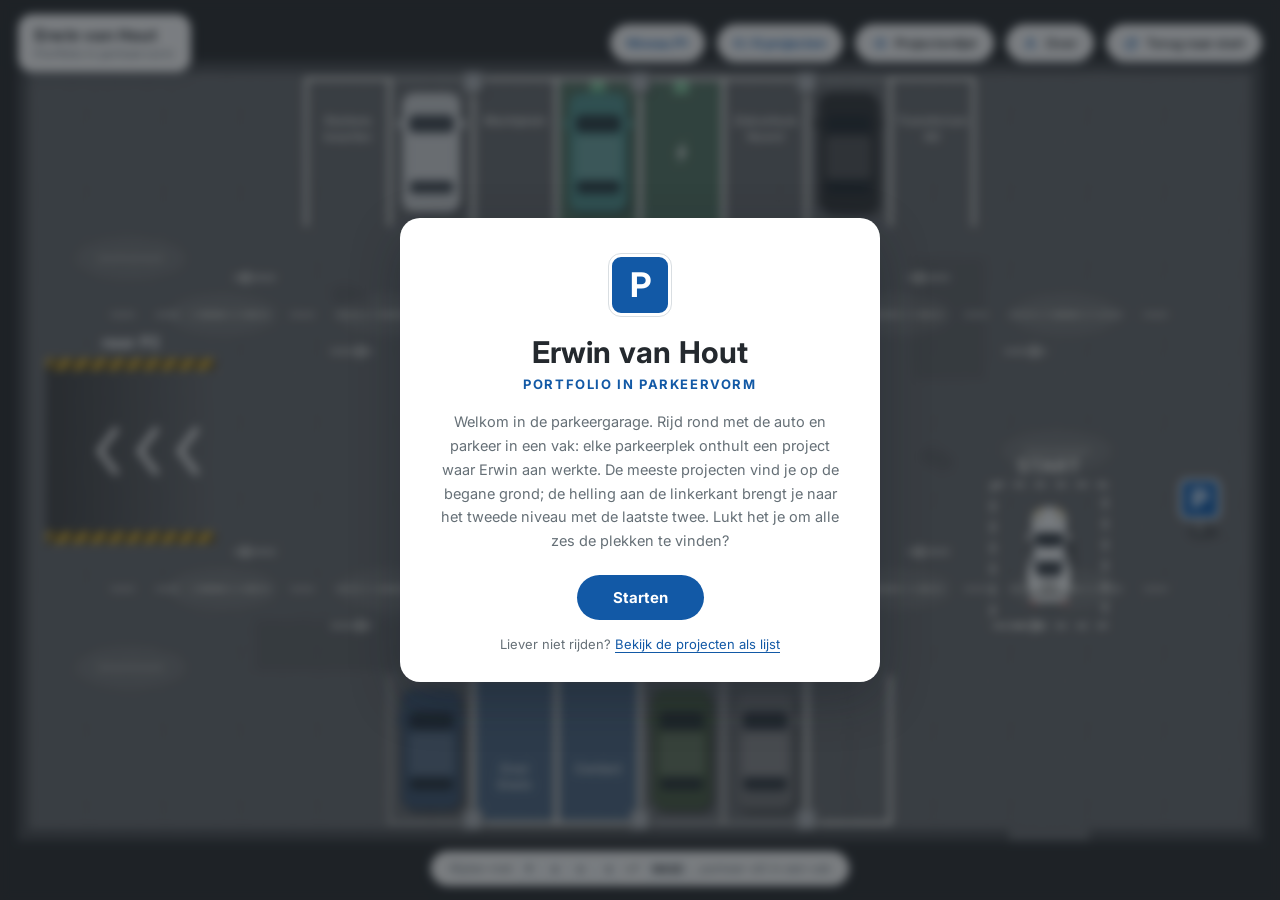
==== commit 6ca56ec9: "Maak van het terrein een parkeergarage met twee niveaus Betonvloer met kolommen, tl-verlichting, dil" ====
--- a/index.html
+++ b/index.html
@@ -27,6 +27,7 @@
       <span>Portfolio in parkeervorm</span>
     </div>
     <div class="spacer"></div>
+    <span class="pill progress" id="level">Niveau P1</span>
     <span class="pill progress" id="progress">0 / 6 projecten</span>
     <button class="pill" id="btn-list" type="button">
       <svg viewBox="0 0 24 24" fill="none" stroke-width="2.4" stroke-linecap="round"><path d="M8 6h13M8 12h13M8 18h13M3.5 6h.01M3.5 12h.01M3.5 18h.01"/></svg>
@@ -49,19 +50,19 @@
 
   <div class="touch-controls">
     <div class="tc-group">
+      <button class="tc-btn" id="tc-down" type="button" aria-label="Achteruit">
+        <svg viewBox="0 0 24 24" fill="none" stroke-width="2.6" stroke-linecap="round" stroke-linejoin="round"><path d="M5 9l7 7 7-7"/></svg>
+      </button>
+      <button class="tc-btn" id="tc-up" type="button" aria-label="Vooruit">
+        <svg viewBox="0 0 24 24" fill="none" stroke-width="2.6" stroke-linecap="round" stroke-linejoin="round"><path d="M5 15l7-7 7 7"/></svg>
+      </button>
+    </div>
+    <div class="tc-group">
       <button class="tc-btn" id="tc-left" type="button" aria-label="Stuur links">
         <svg viewBox="0 0 24 24" fill="none" stroke-width="2.6" stroke-linecap="round" stroke-linejoin="round"><path d="M15 5l-7 7 7 7"/></svg>
       </button>
       <button class="tc-btn" id="tc-right" type="button" aria-label="Stuur rechts">
         <svg viewBox="0 0 24 24" fill="none" stroke-width="2.6" stroke-linecap="round" stroke-linejoin="round"><path d="M9 5l7 7-7 7"/></svg>
-      </button>
-    </div>
-    <div class="tc-group">
-      <button class="tc-btn" id="tc-down" type="button" aria-label="Achteruit">
-        <svg viewBox="0 0 24 24" fill="none" stroke-width="2.6" stroke-linecap="round" stroke-linejoin="round"><path d="M5 9l7 7 7-7"/></svg>
-      </button>
-      <button class="tc-btn" id="tc-up" type="button" aria-label="Vooruit">
-        <svg viewBox="0 0 24 24" fill="none" stroke-width="2.6" stroke-linecap="round" stroke-linejoin="round"><path d="M5 15l7-7 7 7"/></svg>
       </button>
     </div>
   </div>
@@ -71,7 +72,7 @@
       <div class="intro-p">P</div>
       <h1>Erwin van Hout</h1>
       <p class="intro-sub">Portfolio in parkeervorm</p>
-      <p class="uitleg">Welkom op de parkeerplaats. Rijd rond met de auto en parkeer in een vak: elke parkeerplek onthult een project waar Erwin aan werkte. Lukt het je om alle zes de plekken te vinden?</p>
+      <p class="uitleg">Welkom in de parkeergarage. Rijd rond met de auto en parkeer in een vak: elke parkeerplek onthult een project waar Erwin aan werkte. De meeste projecten vind je op de begane grond; de helling aan de linkerkant brengt je naar het tweede niveau met de laatste twee. Lukt het je om alle zes de plekken te vinden?</p>
       <button class="btn-primary" id="btn-start" type="button">Starten</button>
       <span class="intro-alt">Liever niet rijden? <a href="#" id="intro-list">Bekijk de projecten als lijst</a></span>
     </div>
@@ -145,6 +146,7 @@
   </div>
 
   <div class="toast" id="toast" hidden>Alle projecten bekeken, bedankt voor je bezoek</div>
+  <div class="toast" id="level-toast" hidden></div>
 
   <script src="js/projects.js"></script>
   <script src="js/game.js"></script>
--- a/css/style.css
+++ b/css/style.css
@@ -25,7 +25,7 @@
 
 body {
   font-family: "Inter", -apple-system, BlinkMacSystemFont, "Segoe UI", Roboto, Helvetica, Arial, sans-serif;
-  background: #79945c;
+  background: #26292c;
   color: var(--tekst);
   -webkit-font-smoothing: antialiased;
 }
@@ -585,6 +585,8 @@
   box-shadow: var(--shadow);
 }
 
+#level-toast { top: 124px; }
+
 [hidden] { display: none !important; }
 
 @media (max-width: 640px) {
